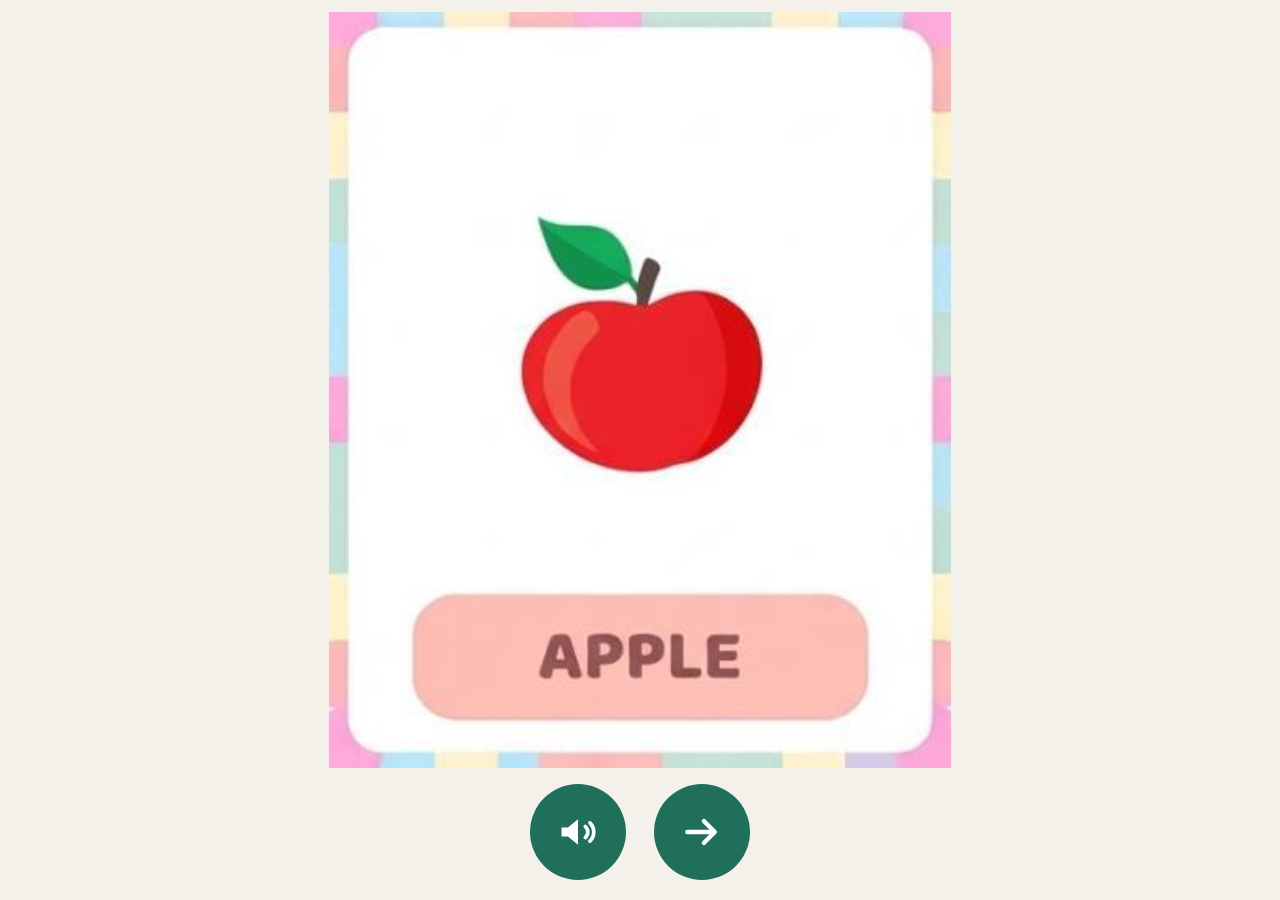
==== apps/ingles/index.html @ 759138b5 "Publica la app de inglés para poder abrirla desde un enlace. Co-authored-by: Cursor <cursoragent@cur" ====
<!DOCTYPE html>
<html lang="es">
<head>
  <meta charset="utf-8">
  <meta name="viewport" content="width=device-width, initial-scale=1, viewport-fit=cover">
  <meta name="theme-color" content="#f4f1ea">
  <meta name="color-scheme" content="light">
  <meta name="apple-mobile-web-app-capable" content="yes">
  <meta name="mobile-web-app-capable" content="yes">
  <meta name="apple-mobile-web-app-status-bar-style" content="default">
  <meta name="apple-mobile-web-app-title" content="Inglés">
  <title>Inglés</title>
  <link rel="icon" href="icons/icon-192.png">
  <link rel="apple-touch-icon" href="icons/icon-192.png">
  <link rel="manifest" href="manifest.webmanifest">
  <link rel="stylesheet" href="styles.css">
</head>
<body>
  <main class="stage">
    <p id="empty" class="empty" hidden>Todavía no hay tarjetas.</p>
    <img id="card" alt="" draggable="false" hidden>
  </main>
  <div class="controls">
    <button id="play" type="button" aria-label="Reproducir" disabled>
      <svg viewBox="0 0 24 24" aria-hidden="true">
        <path fill="currentColor" d="M3 9.5v5h3.5L12 19V5L6.5 9.5H3z"/>
        <path fill="none" stroke="currentColor" stroke-width="2" stroke-linecap="round" d="M16 9a4 4 0 0 1 0 6"/>
        <path fill="none" stroke="currentColor" stroke-width="2" stroke-linecap="round" d="M18.5 7a7 7 0 0 1 0 10"/>
      </svg>
    </button>
    <button id="next" type="button" aria-label="Siguiente" disabled>
      <svg viewBox="0 0 24 24" aria-hidden="true">
        <path fill="none" stroke="currentColor" stroke-width="2.4" stroke-linecap="round" stroke-linejoin="round" d="M4 12h14M13 6l6 6-6 6"/>
      </svg>
    </button>
  </div>
  <script src="app.js"></script>
</body>
</html>
---- apps/ingles/styles.css ----
:root {
  --bg: #f4f1ea;
  --ink: #1f2933;
  --button: #1f6f5b;
  --button-pressed: #164f41;
  color-scheme: light;
}

* {
  box-sizing: border-box;
}

html,
body {
  margin: 0;
  background: var(--bg);
}

html {
  height: 100%;
}

body {
  height: 100vh;
  height: 100dvh;
  display: flex;
  flex-direction: column;
  overflow: hidden;
  padding:
    env(safe-area-inset-top)
    env(safe-area-inset-right)
    env(safe-area-inset-bottom)
    env(safe-area-inset-left);
  color: var(--ink);
  font-family: "Segoe UI", system-ui, sans-serif;
  touch-action: manipulation;
  overscroll-behavior: none;
}

.stage {
  flex: 1 1 auto;
  min-height: 0;
  display: grid;
  grid-template-rows: minmax(0, 1fr);
  padding: 12px 16px 8px;
}

.stage img,
.empty {
  grid-area: 1 / 1;
}

.stage img {
  width: 100%;
  height: 100%;
  min-height: 0;
  object-fit: contain;
  align-self: stretch;
  justify-self: stretch;
  user-select: none;
  -webkit-user-drag: none;
}

.empty {
  align-self: center;
  justify-self: center;
  margin: 0;
  max-width: 16rem;
  text-align: center;
  font-size: 1.35rem;
  line-height: 1.4;
}

[hidden] {
  display: none !important;
}

.controls {
  display: flex;
  justify-content: center;
  gap: 28px;
  padding: 8px 20px 20px;
}

.controls button {
  width: 96px;
  height: 96px;
  display: grid;
  place-items: center;
  padding: 0;
  border: 0;
  border-radius: 50%;
  background: var(--button);
  color: #fff;
  cursor: pointer;
  touch-action: manipulation;
  -webkit-tap-highlight-color: transparent;
}

.controls button:active:not(:disabled) {
  background: var(--button-pressed);
  transform: scale(0.97);
}

.controls button:disabled {
  opacity: 0.4;
  cursor: default;
}

.controls button:focus-visible {
  outline: 3px solid var(--ink);
  outline-offset: 4px;
}

.controls svg {
  width: 44px;
  height: 44px;
  display: block;
}

@media (max-height: 520px) {
  .controls {
    gap: 20px;
    padding-bottom: 12px;
  }

  .controls button {
    width: 72px;
    height: 72px;
  }

  .controls svg {
    width: 34px;
    height: 34px;
  }
}

@media (prefers-reduced-motion: reduce) {
  .controls button:active:not(:disabled) {
    transform: none;
  }
}
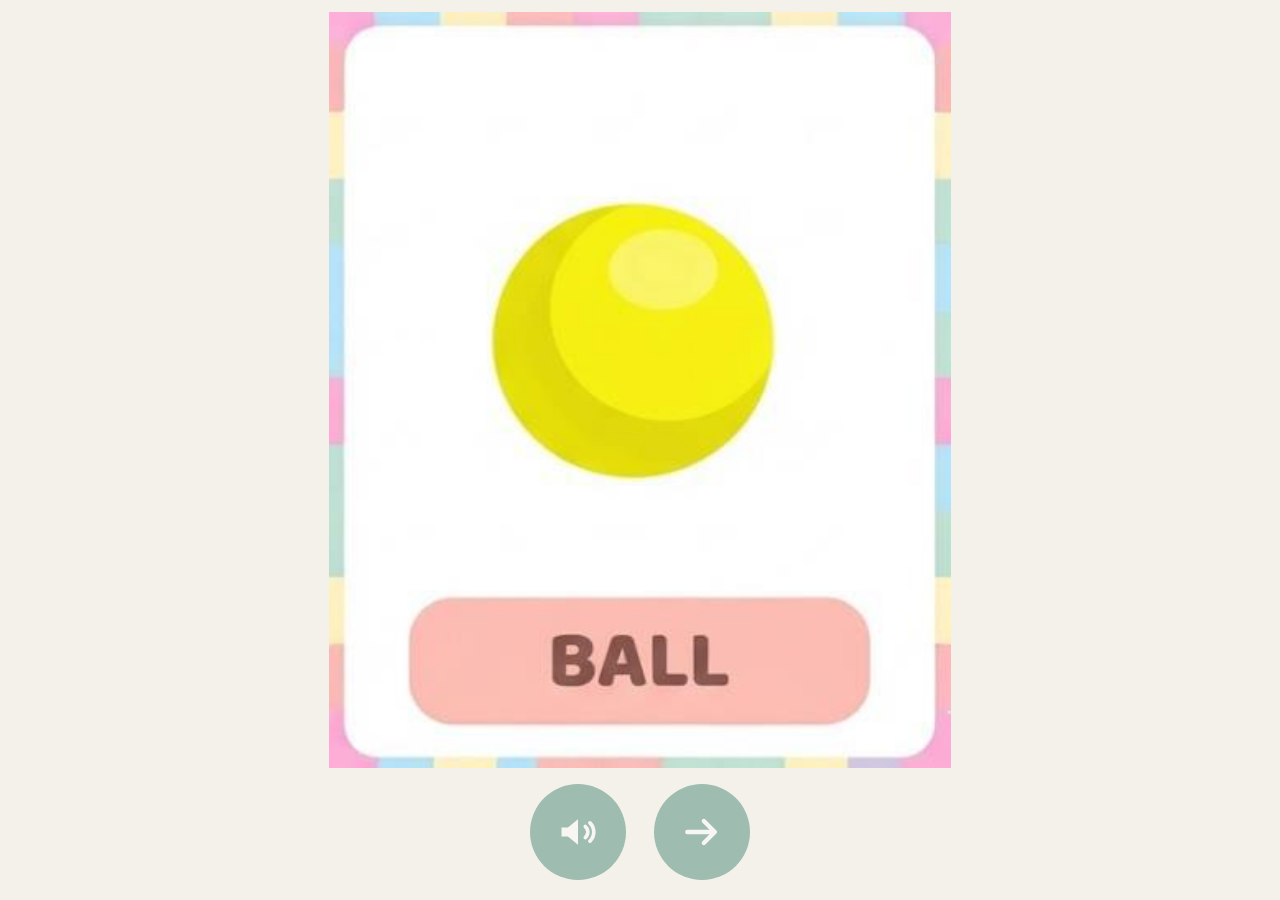
==== commit 927eb6ac: "Hace que una versión nueva reemplace a la guardada en el teléfono al abrir la app. Co-authored-by: C" ====
--- a/apps/ingles/index.html
+++ b/apps/ingles/index.html
@@ -13,7 +13,7 @@
   <link rel="icon" href="icons/icon-192.png">
   <link rel="apple-touch-icon" href="icons/icon-192.png">
   <link rel="manifest" href="manifest.webmanifest">
-  <link rel="stylesheet" href="styles.css">
+  <link rel="stylesheet" href="styles.css?v=5">
 </head>
 <body>
   <main class="stage">
@@ -34,6 +34,42 @@
       </svg>
     </button>
   </div>
-  <script src="app.js"></script>
+  <script>
+    (function () {
+      if (!("serviceWorker" in navigator)) return;
+      var hadController = !!navigator.serviceWorker.controller;
+      var reloading = false;
+      navigator.serviceWorker.addEventListener("controllerchange", function () {
+        if (!hadController) {
+          hadController = true;
+          return;
+        }
+        if (reloading) return;
+        reloading = true;
+        location.reload();
+      });
+      function watch(worker) {
+        if (!worker) return;
+        worker.addEventListener("statechange", function () {
+          if (worker.state === "installed" && navigator.serviceWorker.controller) {
+            worker.postMessage("skip-waiting");
+          }
+        });
+      }
+      navigator.serviceWorker.register("./sw.js", { updateViaCache: "none" }).then(function (reg) {
+        watch(reg.installing);
+        if (reg.waiting && navigator.serviceWorker.controller) reg.waiting.postMessage("skip-waiting");
+        reg.addEventListener("updatefound", function () { watch(reg.installing); });
+        reg.update();
+      }).catch(function () {});
+      document.addEventListener("visibilitychange", function () {
+        if (document.visibilityState !== "visible") return;
+        navigator.serviceWorker.getRegistration().then(function (reg) {
+          if (reg) reg.update();
+        });
+      });
+    })();
+  </script>
+  <script src="app.js?v=5"></script>
 </body>
 </html>
--- a/apps/ingles/styles.css
+++ b/apps/ingles/styles.css
@@ -59,6 +59,16 @@
   justify-self: stretch;
   user-select: none;
   -webkit-user-drag: none;
+}
+
+.stage img.is-tick,
+.stage img.is-chosen {
+  animation: card-settle 420ms ease-out;
+}
+
+@keyframes card-settle {
+  from { transform: scale(0.98); }
+  to { transform: scale(1); }
 }
 
 .empty {
@@ -139,4 +149,9 @@
   .controls button:active:not(:disabled) {
     transform: none;
   }
+
+  .stage img.is-tick,
+  .stage img.is-chosen {
+    animation: none;
+  }
 }
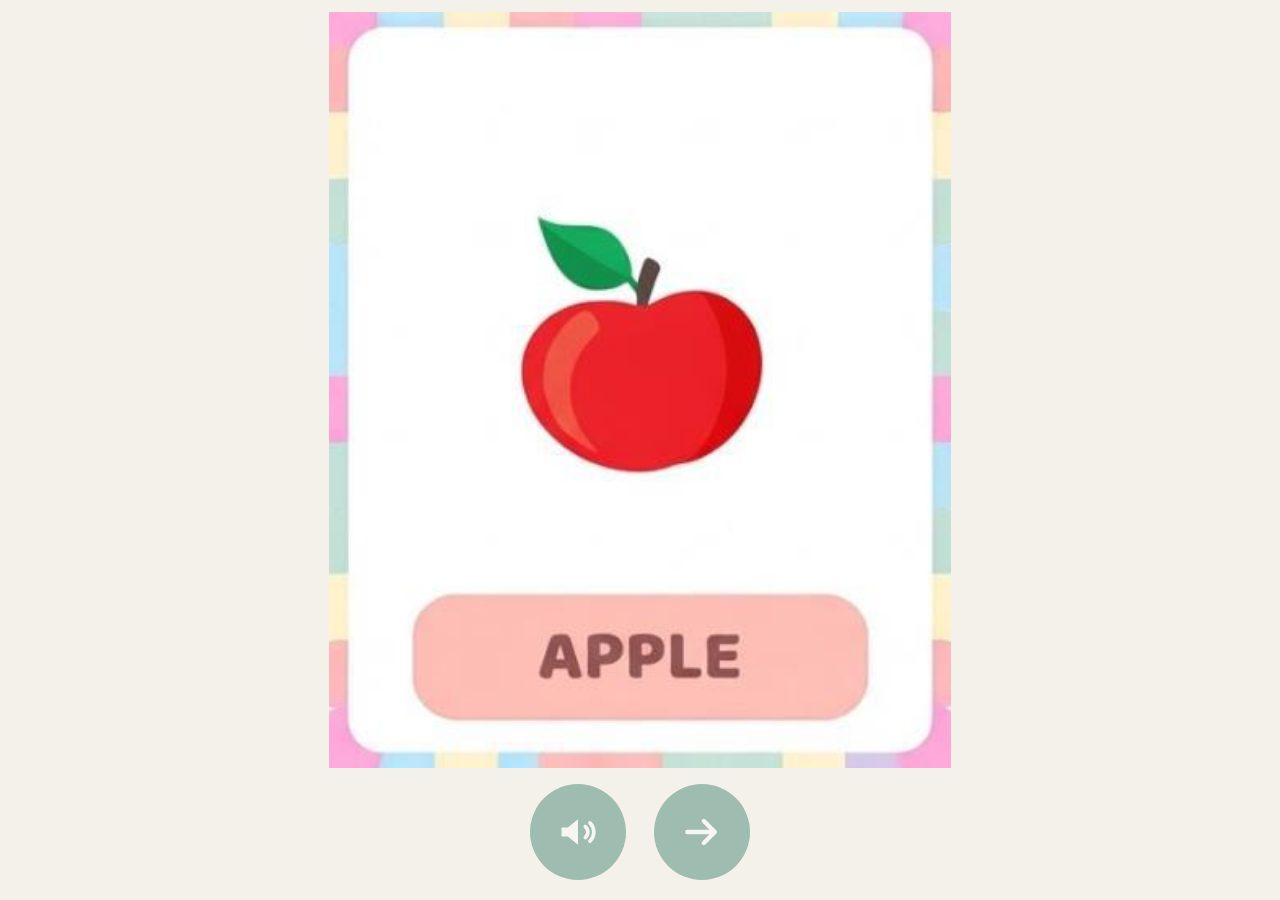
==== commit eef0ac34: "Evita que el celular conserve la primera visita y que la barra de carga se quede a medias. Co-author" ====
--- a/apps/ingles/index.html
+++ b/apps/ingles/index.html
@@ -13,7 +13,7 @@
   <link rel="icon" href="icons/icon-192.png">
   <link rel="apple-touch-icon" href="icons/icon-192.png">
   <link rel="manifest" href="manifest.webmanifest">
-  <link rel="stylesheet" href="styles.css?v=5">
+  <link rel="stylesheet" href="styles.css?v=6">
 </head>
 <body>
   <main class="stage">
@@ -37,17 +37,6 @@
   <script>
     (function () {
       if (!("serviceWorker" in navigator)) return;
-      var hadController = !!navigator.serviceWorker.controller;
-      var reloading = false;
-      navigator.serviceWorker.addEventListener("controllerchange", function () {
-        if (!hadController) {
-          hadController = true;
-          return;
-        }
-        if (reloading) return;
-        reloading = true;
-        location.reload();
-      });
       function watch(worker) {
         if (!worker) return;
         worker.addEventListener("statechange", function () {
@@ -70,6 +59,6 @@
       });
     })();
   </script>
-  <script src="app.js?v=5"></script>
+  <script src="app.js?v=6"></script>
 </body>
 </html>
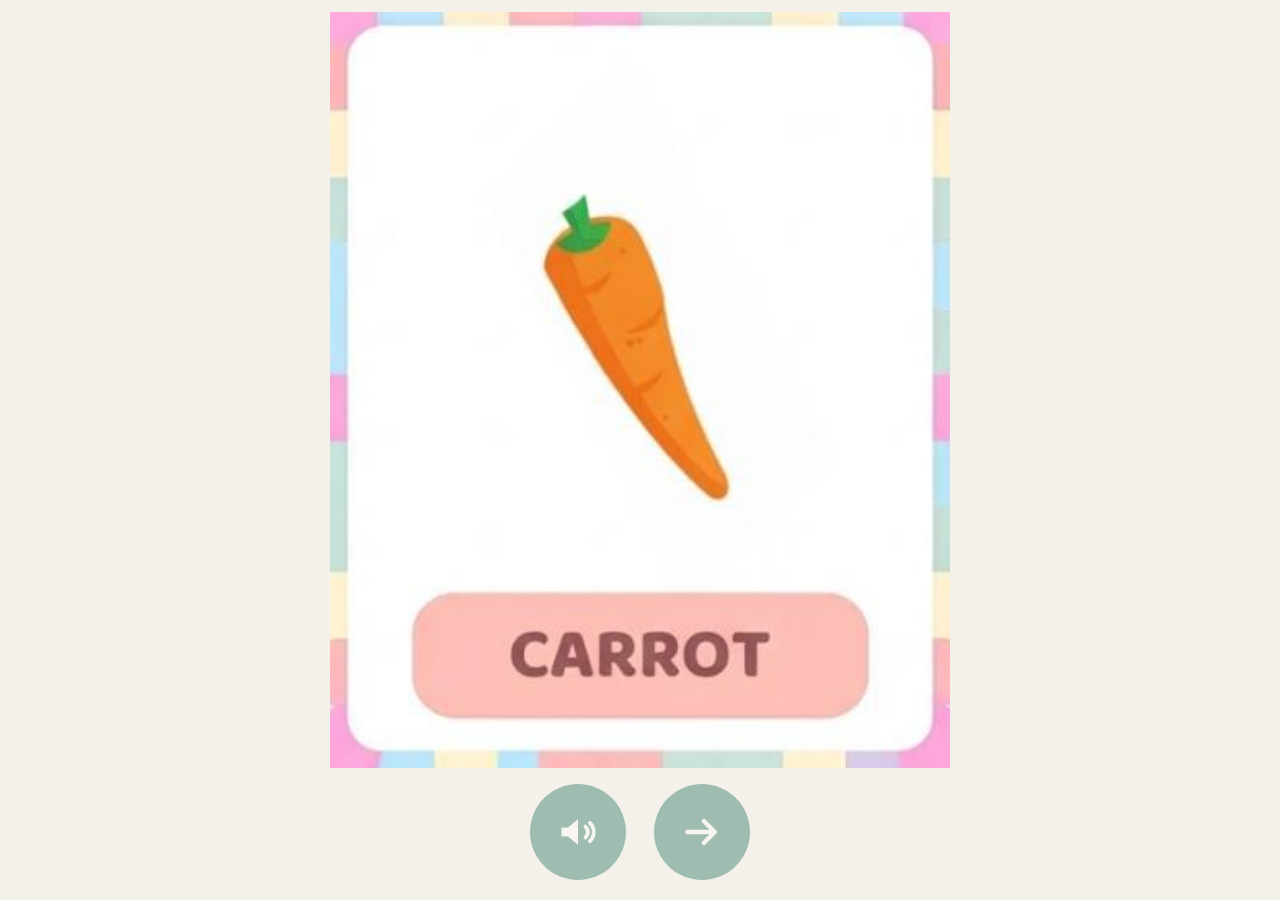
==== commit 73c4c491: "Recorre todas las palabras una vez por visita y pide oír el sonido antes de pasar. Co-authored-by: C" ====
--- a/apps/ingles/index.html
+++ b/apps/ingles/index.html
@@ -59,6 +59,6 @@
       });
     })();
   </script>
-  <script src="app.js?v=6"></script>
+  <script src="app.js?v=7"></script>
 </body>
 </html>
